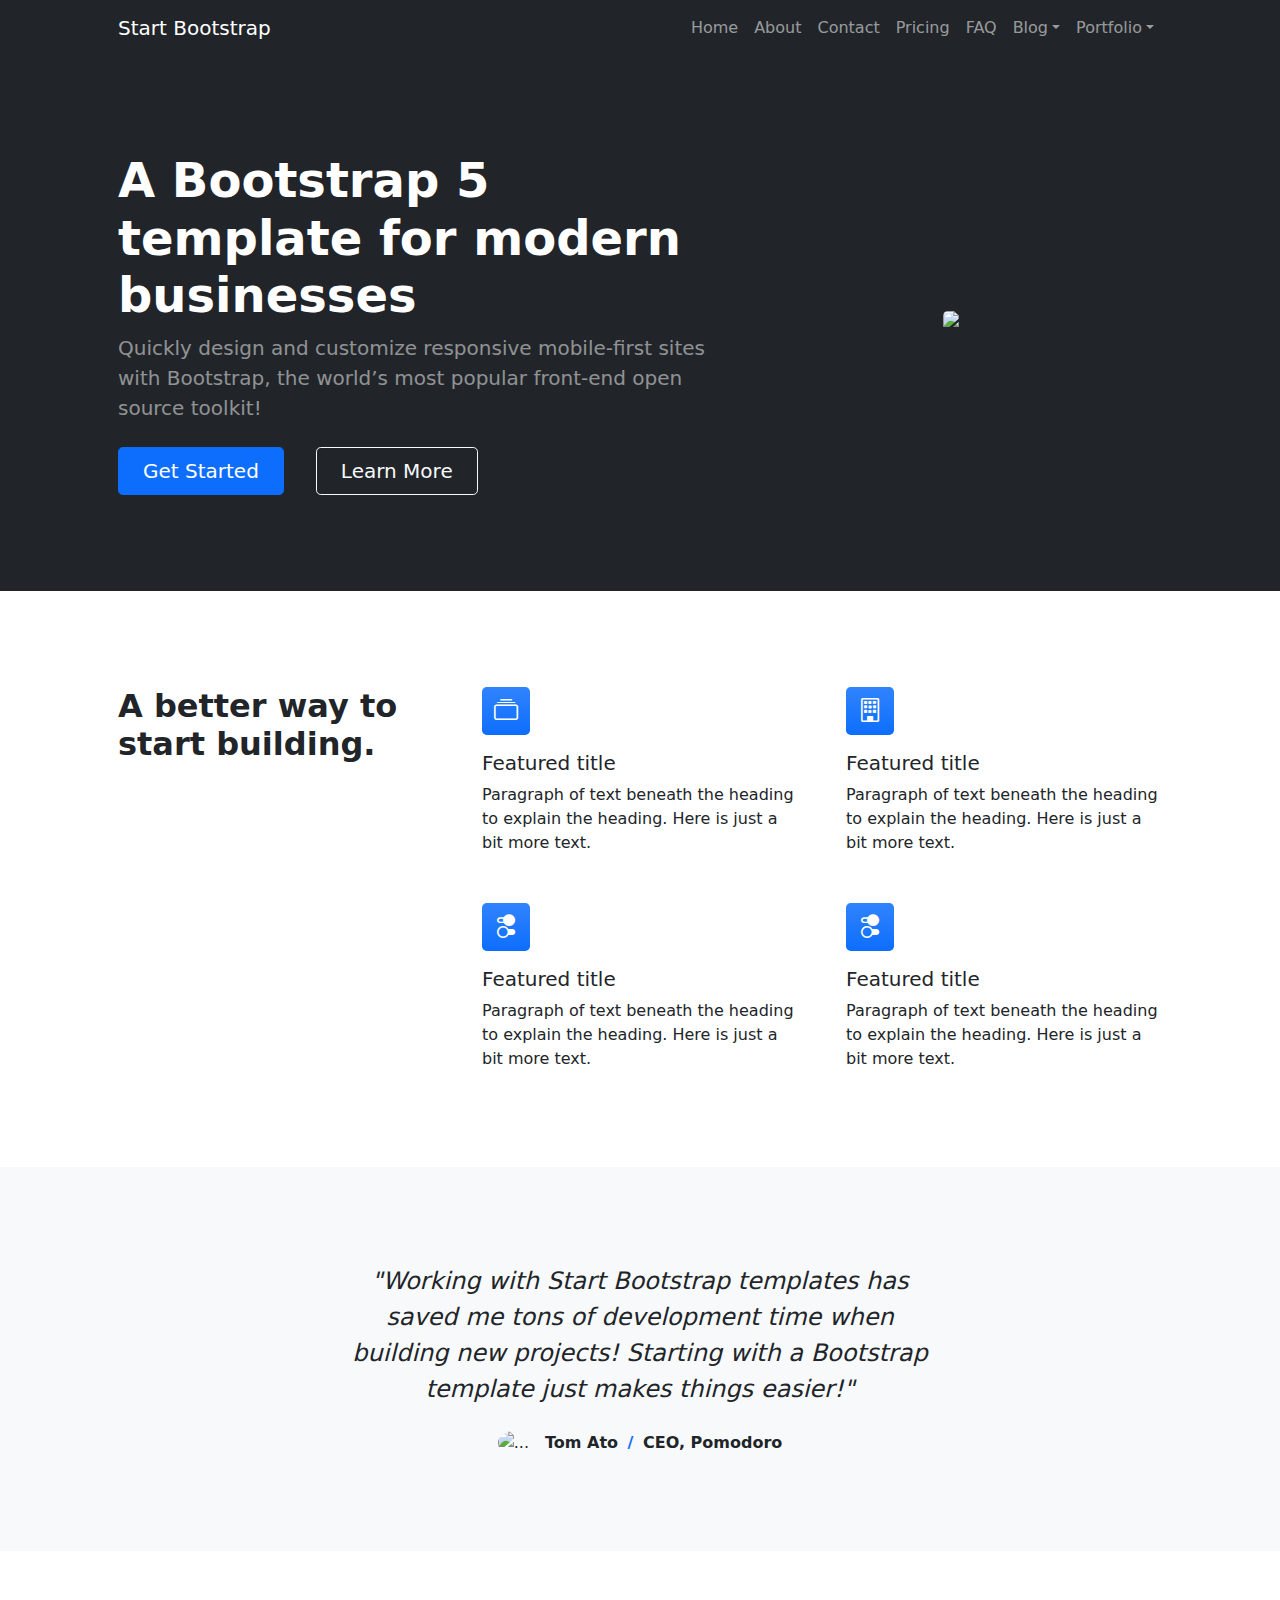
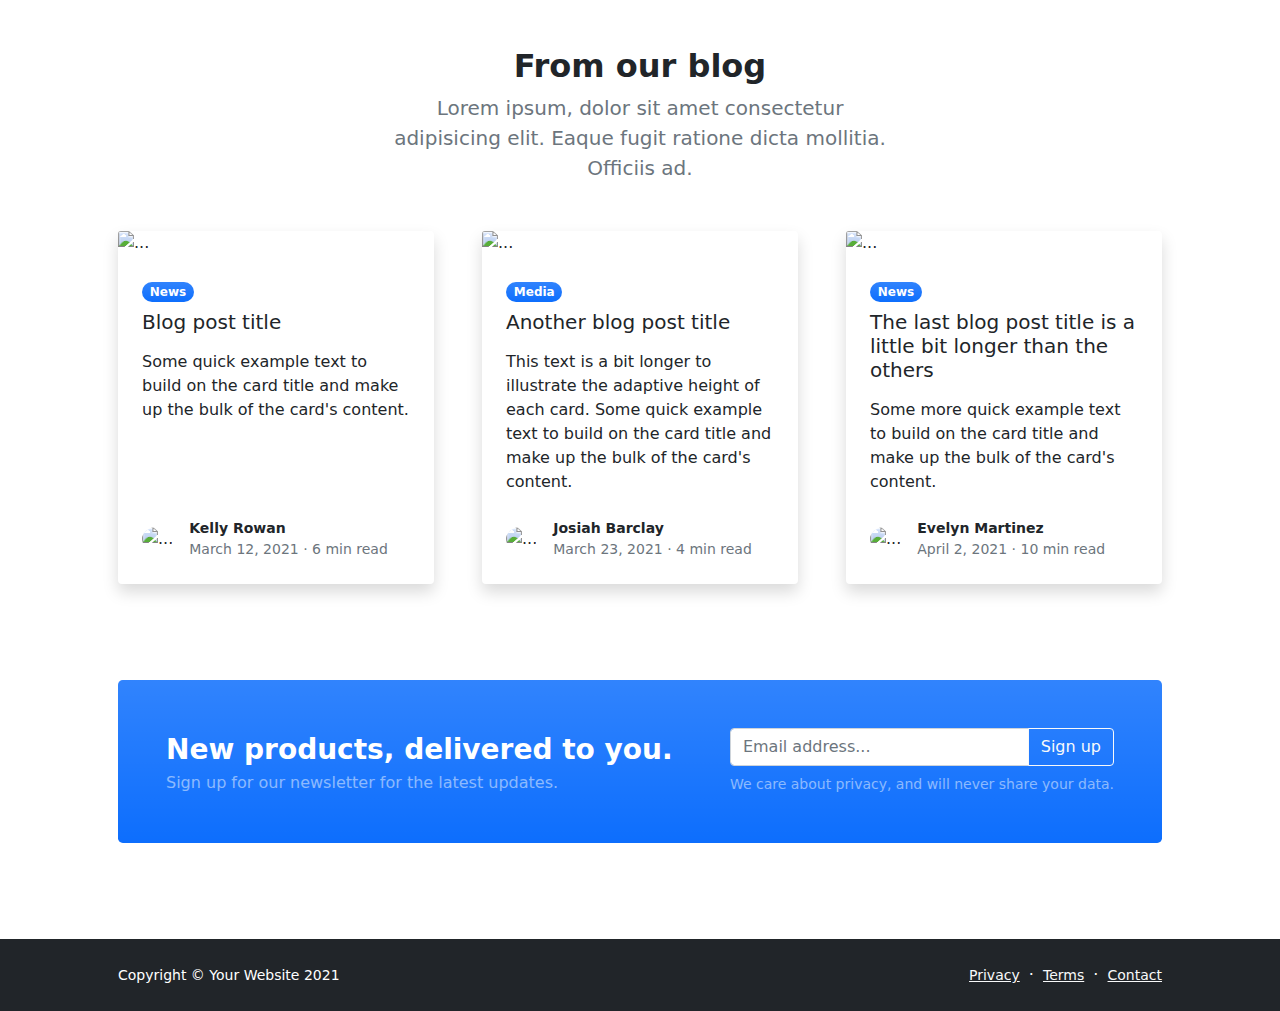
==== docs/index.html @ dcc34d34 "probando template" ====
<!DOCTYPE html>
<html lang="en">
    <head>
        <meta charset="utf-8" />
        <meta name="viewport" content="width=device-width, initial-scale=1, shrink-to-fit=no" />
        <meta name="description" content="" />
        <meta name="author" content="" />
        <title>Modern Business - Start Bootstrap Template</title>
        <!-- Favicon-->
        <link rel="icon" type="image/x-icon" href="assets/favicon.ico" />
        <!-- Bootstrap icons-->
        <link href="https://cdn.jsdelivr.net/npm/bootstrap-icons@1.5.0/font/bootstrap-icons.css" rel="stylesheet" />
        <!-- Core theme CSS (includes Bootstrap)-->
        <link href="css/styles.css" rel="stylesheet" />
    </head>
    <body class="d-flex flex-column h-100">
        <main class="flex-shrink-0">
            <!-- Navigation-->
            <nav class="navbar navbar-expand-lg navbar-dark bg-dark">
                <div class="container px-5">
                    <a class="navbar-brand" href="index.html">Start Bootstrap</a>
                    <button class="navbar-toggler" type="button" data-bs-toggle="collapse" data-bs-target="#navbarSupportedContent" aria-controls="navbarSupportedContent" aria-expanded="false" aria-label="Toggle navigation"><span class="navbar-toggler-icon"></span></button>
                    <div class="collapse navbar-collapse" id="navbarSupportedContent">
                        <ul class="navbar-nav ms-auto mb-2 mb-lg-0">
                            <li class="nav-item"><a class="nav-link" href="index.html">Home</a></li>
                            <li class="nav-item"><a class="nav-link" href="about.html">About</a></li>
                            <li class="nav-item"><a class="nav-link" href="contact.html">Contact</a></li>
                            <li class="nav-item"><a class="nav-link" href="pricing.html">Pricing</a></li>
                            <li class="nav-item"><a class="nav-link" href="faq.html">FAQ</a></li>
                            <li class="nav-item dropdown">
                                <a class="nav-link dropdown-toggle" id="navbarDropdownBlog" href="#" role="button" data-bs-toggle="dropdown" aria-expanded="false">Blog</a>
                                <ul class="dropdown-menu dropdown-menu-end" aria-labelledby="navbarDropdownBlog">
                                    <li><a class="dropdown-item" href="blog-home.html">Blog Home</a></li>
                                    <li><a class="dropdown-item" href="blog-post.html">Blog Post</a></li>
                                </ul>
                            </li>
                            <li class="nav-item dropdown">
                                <a class="nav-link dropdown-toggle" id="navbarDropdownPortfolio" href="#" role="button" data-bs-toggle="dropdown" aria-expanded="false">Portfolio</a>
                                <ul class="dropdown-menu dropdown-menu-end" aria-labelledby="navbarDropdownPortfolio">
                                    <li><a class="dropdown-item" href="portfolio-overview.html">Portfolio Overview</a></li>
                                    <li><a class="dropdown-item" href="portfolio-item.html">Portfolio Item</a></li>
                                </ul>
                            </li>
                        </ul>
                    </div>
                </div>
            </nav>
            <!-- Header-->
            <header class="bg-dark py-5">
                <div class="container px-5">
                    <div class="row gx-5 align-items-center justify-content-center">
                        <div class="col-lg-8 col-xl-7 col-xxl-6">
                            <div class="my-5 text-center text-xl-start">
                                <h1 class="display-5 fw-bolder text-white mb-2">A Bootstrap 5 template for modern businesses</h1>
                                <p class="lead fw-normal text-white-50 mb-4">Quickly design and customize responsive mobile-first sites with Bootstrap, the world’s most popular front-end open source toolkit!</p>
                                <div class="d-grid gap-3 d-sm-flex justify-content-sm-center justify-content-xl-start">
                                    <a class="btn btn-primary btn-lg px-4 me-sm-3" href="#features">Get Started</a>
                                    <a class="btn btn-outline-light btn-lg px-4" href="#!">Learn More</a>
                                </div>
                            </div>
                        </div>
                        <div class="col-xl-5 col-xxl-6 d-none d-xl-block text-center"><img class="img-fluid rounded-3 my-5" src="https://dummyimage.com/600x400/343a40/6c757d" alt="..." /></div>
                    </div>
                </div>
            </header>
            <!-- Features section-->
            <section class="py-5" id="features">
                <div class="container px-5 my-5">
                    <div class="row gx-5">
                        <div class="col-lg-4 mb-5 mb-lg-0"><h2 class="fw-bolder mb-0">A better way to start building.</h2></div>
                        <div class="col-lg-8">
                            <div class="row gx-5 row-cols-1 row-cols-md-2">
                                <div class="col mb-5 h-100">
                                    <div class="feature bg-primary bg-gradient text-white rounded-3 mb-3"><i class="bi bi-collection"></i></div>
                                    <h2 class="h5">Featured title</h2>
                                    <p class="mb-0">Paragraph of text beneath the heading to explain the heading. Here is just a bit more text.</p>
                                </div>
                                <div class="col mb-5 h-100">
                                    <div class="feature bg-primary bg-gradient text-white rounded-3 mb-3"><i class="bi bi-building"></i></div>
                                    <h2 class="h5">Featured title</h2>
                                    <p class="mb-0">Paragraph of text beneath the heading to explain the heading. Here is just a bit more text.</p>
                                </div>
                                <div class="col mb-5 mb-md-0 h-100">
                                    <div class="feature bg-primary bg-gradient text-white rounded-3 mb-3"><i class="bi bi-toggles2"></i></div>
                                    <h2 class="h5">Featured title</h2>
                                    <p class="mb-0">Paragraph of text beneath the heading to explain the heading. Here is just a bit more text.</p>
                                </div>
                                <div class="col h-100">
                                    <div class="feature bg-primary bg-gradient text-white rounded-3 mb-3"><i class="bi bi-toggles2"></i></div>
                                    <h2 class="h5">Featured title</h2>
                                    <p class="mb-0">Paragraph of text beneath the heading to explain the heading. Here is just a bit more text.</p>
                                </div>
                            </div>
                        </div>
                    </div>
                </div>
            </section>
            <!-- Testimonial section-->
            <div class="py-5 bg-light">
                <div class="container px-5 my-5">
                    <div class="row gx-5 justify-content-center">
                        <div class="col-lg-10 col-xl-7">
                            <div class="text-center">
                                <div class="fs-4 mb-4 fst-italic">"Working with Start Bootstrap templates has saved me tons of development time when building new projects! Starting with a Bootstrap template just makes things easier!"</div>
                                <div class="d-flex align-items-center justify-content-center">
                                    <img class="rounded-circle me-3" src="https://dummyimage.com/40x40/ced4da/6c757d" alt="..." />
                                    <div class="fw-bold">
                                        Tom Ato
                                        <span class="fw-bold text-primary mx-1">/</span>
                                        CEO, Pomodoro
                                    </div>
                                </div>
                            </div>
                        </div>
                    </div>
                </div>
            </div>
            <!-- Blog preview section-->
            <section class="py-5">
                <div class="container px-5 my-5">
                    <div class="row gx-5 justify-content-center">
                        <div class="col-lg-8 col-xl-6">
                            <div class="text-center">
                                <h2 class="fw-bolder">From our blog</h2>
                                <p class="lead fw-normal text-muted mb-5">Lorem ipsum, dolor sit amet consectetur adipisicing elit. Eaque fugit ratione dicta mollitia. Officiis ad.</p>
                            </div>
                        </div>
                    </div>
                    <div class="row gx-5">
                        <div class="col-lg-4 mb-5">
                            <div class="card h-100 shadow border-0">
                                <img class="card-img-top" src="https://dummyimage.com/600x350/ced4da/6c757d" alt="..." />
                                <div class="card-body p-4">
                                    <div class="badge bg-primary bg-gradient rounded-pill mb-2">News</div>
                                    <a class="text-decoration-none link-dark stretched-link" href="#!"><h5 class="card-title mb-3">Blog post title</h5></a>
                                    <p class="card-text mb-0">Some quick example text to build on the card title and make up the bulk of the card's content.</p>
                                </div>
                                <div class="card-footer p-4 pt-0 bg-transparent border-top-0">
                                    <div class="d-flex align-items-end justify-content-between">
                                        <div class="d-flex align-items-center">
                                            <img class="rounded-circle me-3" src="https://dummyimage.com/40x40/ced4da/6c757d" alt="..." />
                                            <div class="small">
                                                <div class="fw-bold">Kelly Rowan</div>
                                                <div class="text-muted">March 12, 2021 &middot; 6 min read</div>
                                            </div>
                                        </div>
                                    </div>
                                </div>
                            </div>
                        </div>
                        <div class="col-lg-4 mb-5">
                            <div class="card h-100 shadow border-0">
                                <img class="card-img-top" src="https://dummyimage.com/600x350/adb5bd/495057" alt="..." />
                                <div class="card-body p-4">
                                    <div class="badge bg-primary bg-gradient rounded-pill mb-2">Media</div>
                                    <a class="text-decoration-none link-dark stretched-link" href="#!"><h5 class="card-title mb-3">Another blog post title</h5></a>
                                    <p class="card-text mb-0">This text is a bit longer to illustrate the adaptive height of each card. Some quick example text to build on the card title and make up the bulk of the card's content.</p>
                                </div>
                                <div class="card-footer p-4 pt-0 bg-transparent border-top-0">
                                    <div class="d-flex align-items-end justify-content-between">
                                        <div class="d-flex align-items-center">
                                            <img class="rounded-circle me-3" src="https://dummyimage.com/40x40/ced4da/6c757d" alt="..." />
                                            <div class="small">
                                                <div class="fw-bold">Josiah Barclay</div>
                                                <div class="text-muted">March 23, 2021 &middot; 4 min read</div>
                                            </div>
                                        </div>
                                    </div>
                                </div>
                            </div>
                        </div>
                        <div class="col-lg-4 mb-5">
                            <div class="card h-100 shadow border-0">
                                <img class="card-img-top" src="https://dummyimage.com/600x350/6c757d/343a40" alt="..." />
                                <div class="card-body p-4">
                                    <div class="badge bg-primary bg-gradient rounded-pill mb-2">News</div>
                                    <a class="text-decoration-none link-dark stretched-link" href="#!"><h5 class="card-title mb-3">The last blog post title is a little bit longer than the others</h5></a>
                                    <p class="card-text mb-0">Some more quick example text to build on the card title and make up the bulk of the card's content.</p>
                                </div>
                                <div class="card-footer p-4 pt-0 bg-transparent border-top-0">
                                    <div class="d-flex align-items-end justify-content-between">
                                        <div class="d-flex align-items-center">
                                            <img class="rounded-circle me-3" src="https://dummyimage.com/40x40/ced4da/6c757d" alt="..." />
                                            <div class="small">
                                                <div class="fw-bold">Evelyn Martinez</div>
                                                <div class="text-muted">April 2, 2021 &middot; 10 min read</div>
                                            </div>
                                        </div>
                                    </div>
                                </div>
                            </div>
                        </div>
                    </div>
                    <!-- Call to action-->
                    <aside class="bg-primary bg-gradient rounded-3 p-4 p-sm-5 mt-5">
                        <div class="d-flex align-items-center justify-content-between flex-column flex-xl-row text-center text-xl-start">
                            <div class="mb-4 mb-xl-0">
                                <div class="fs-3 fw-bold text-white">New products, delivered to you.</div>
                                <div class="text-white-50">Sign up for our newsletter for the latest updates.</div>
                            </div>
                            <div class="ms-xl-4">
                                <div class="input-group mb-2">
                                    <input class="form-control" type="text" placeholder="Email address..." aria-label="Email address..." aria-describedby="button-newsletter" />
                                    <button class="btn btn-outline-light" id="button-newsletter" type="button">Sign up</button>
                                </div>
                                <div class="small text-white-50">We care about privacy, and will never share your data.</div>
                            </div>
                        </div>
                    </aside>
                </div>
            </section>
        </main>
        <!-- Footer-->
        <footer class="bg-dark py-4 mt-auto">
            <div class="container px-5">
                <div class="row align-items-center justify-content-between flex-column flex-sm-row">
                    <div class="col-auto"><div class="small m-0 text-white">Copyright &copy; Your Website 2021</div></div>
                    <div class="col-auto">
                        <a class="link-light small" href="#!">Privacy</a>
                        <span class="text-white mx-1">&middot;</span>
                        <a class="link-light small" href="#!">Terms</a>
                        <span class="text-white mx-1">&middot;</span>
                        <a class="link-light small" href="#!">Contact</a>
                    </div>
                </div>
            </div>
        </footer>
        <!-- Bootstrap core JS-->
        <script src="https://cdn.jsdelivr.net/npm/bootstrap@5.1.3/dist/js/bootstrap.bundle.min.js"></script>
        <!-- Core theme JS-->
        <script src="js/scripts.js"></script>
    </body>
</html>
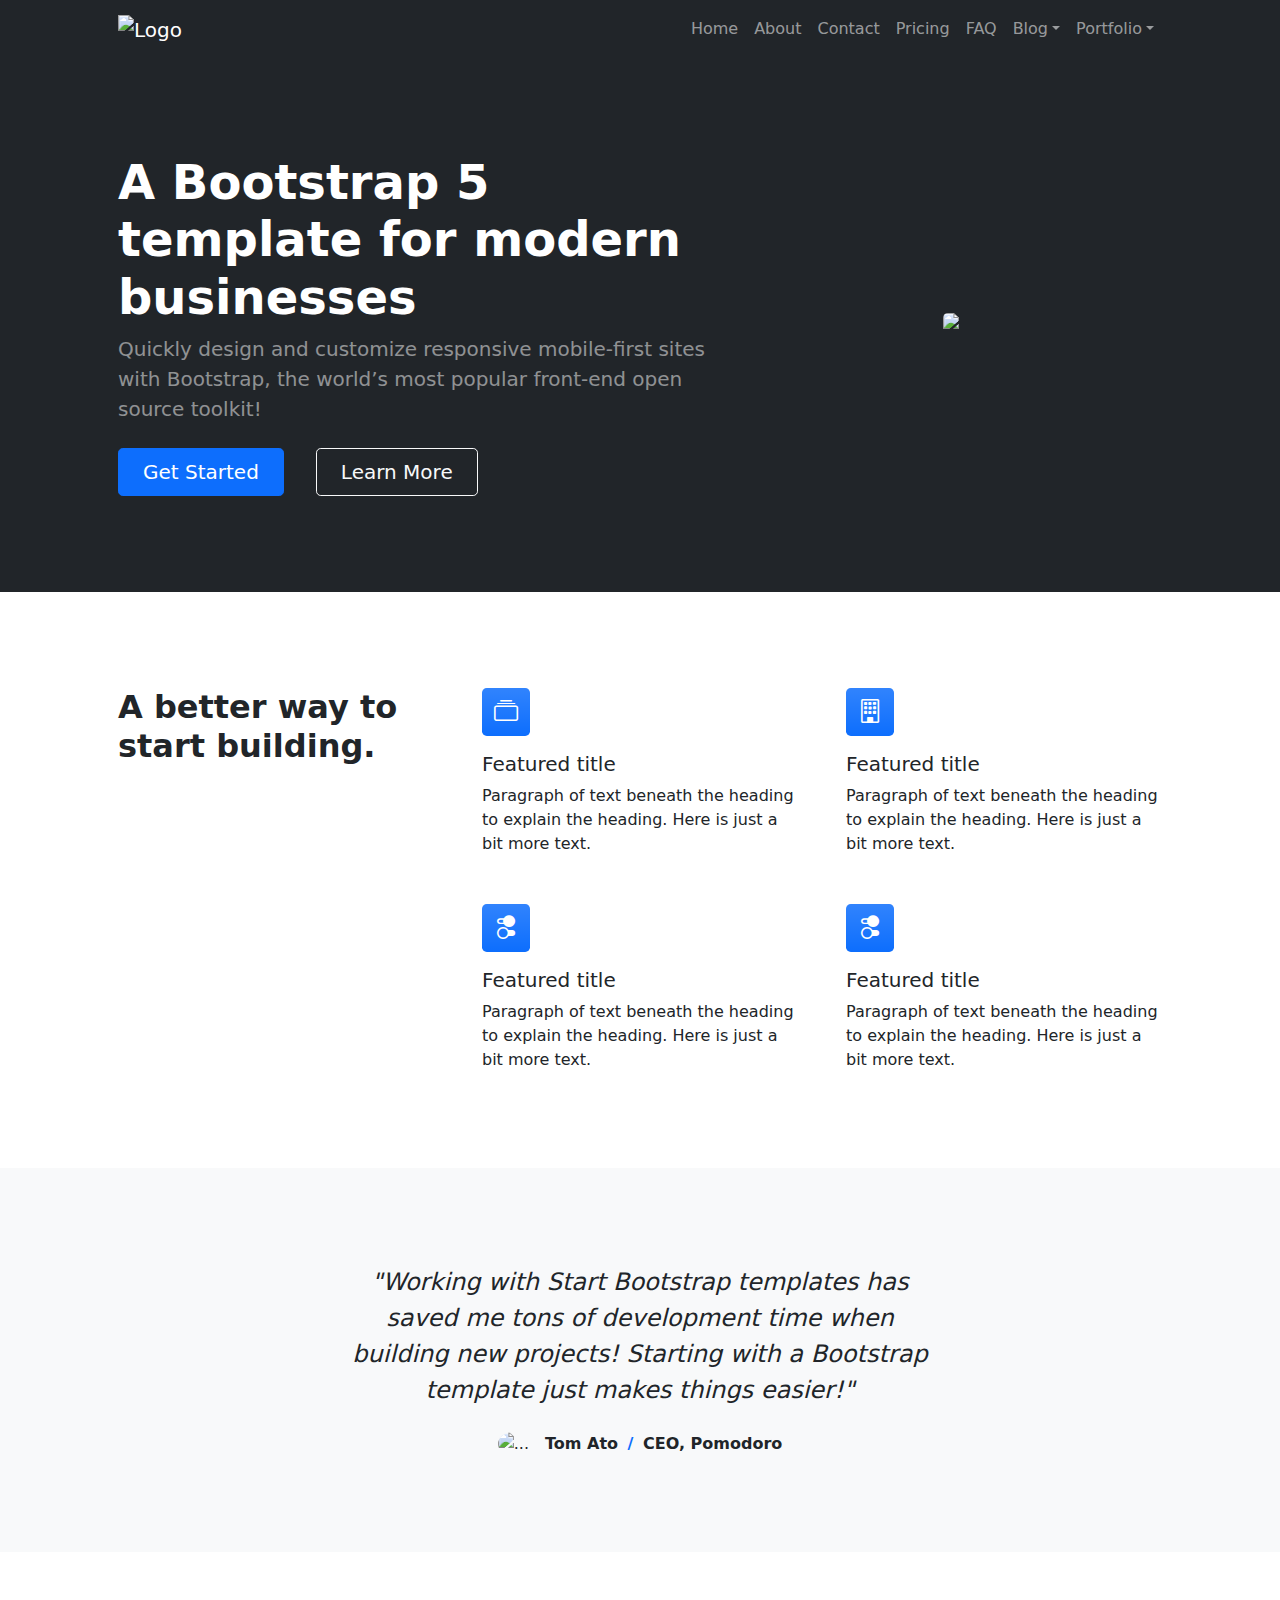
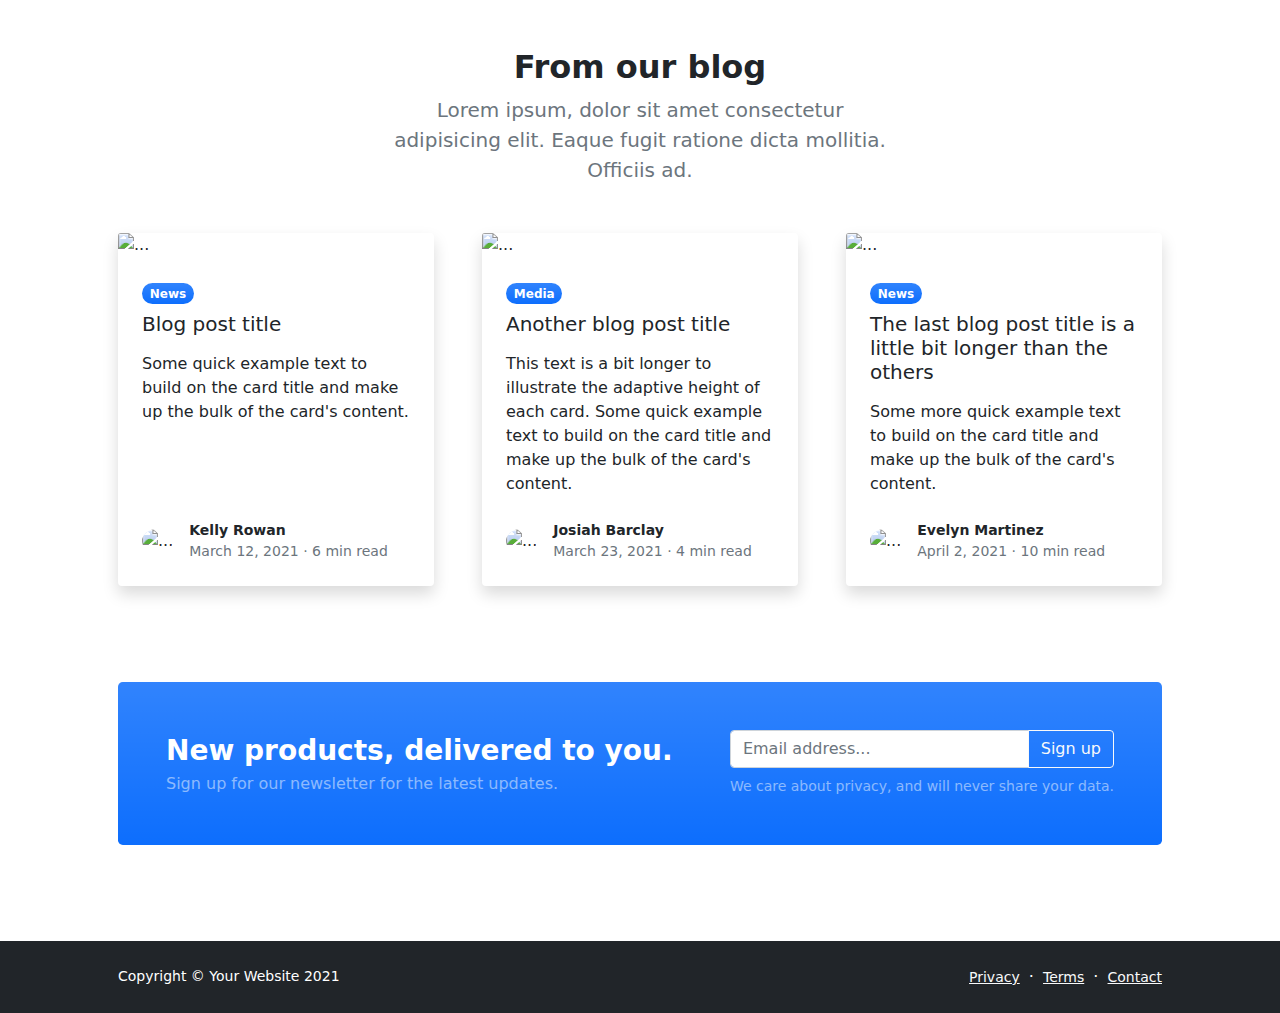
==== commit 067cb15c: "logo" ====
--- a/docs/index.html
+++ b/docs/index.html
@@ -18,7 +18,7 @@
             <!-- Navigation-->
             <nav class="navbar navbar-expand-lg navbar-dark bg-dark">
                 <div class="container px-5">
-                    <a class="navbar-brand" href="index.html">Start Bootstrap</a>
+                    <a class="navbar-brand" href="index.html"><img src="https://upload.wikimedia.org/wikipedia/commons/thumb/d/d3/Inditex_Logo.svg/2560px-Inditex_Logo.svg.png" alt="Logo" width="250" height="50" /></a>
                     <button class="navbar-toggler" type="button" data-bs-toggle="collapse" data-bs-target="#navbarSupportedContent" aria-controls="navbarSupportedContent" aria-expanded="false" aria-label="Toggle navigation"><span class="navbar-toggler-icon"></span></button>
                     <div class="collapse navbar-collapse" id="navbarSupportedContent">
                         <ul class="navbar-nav ms-auto mb-2 mb-lg-0">
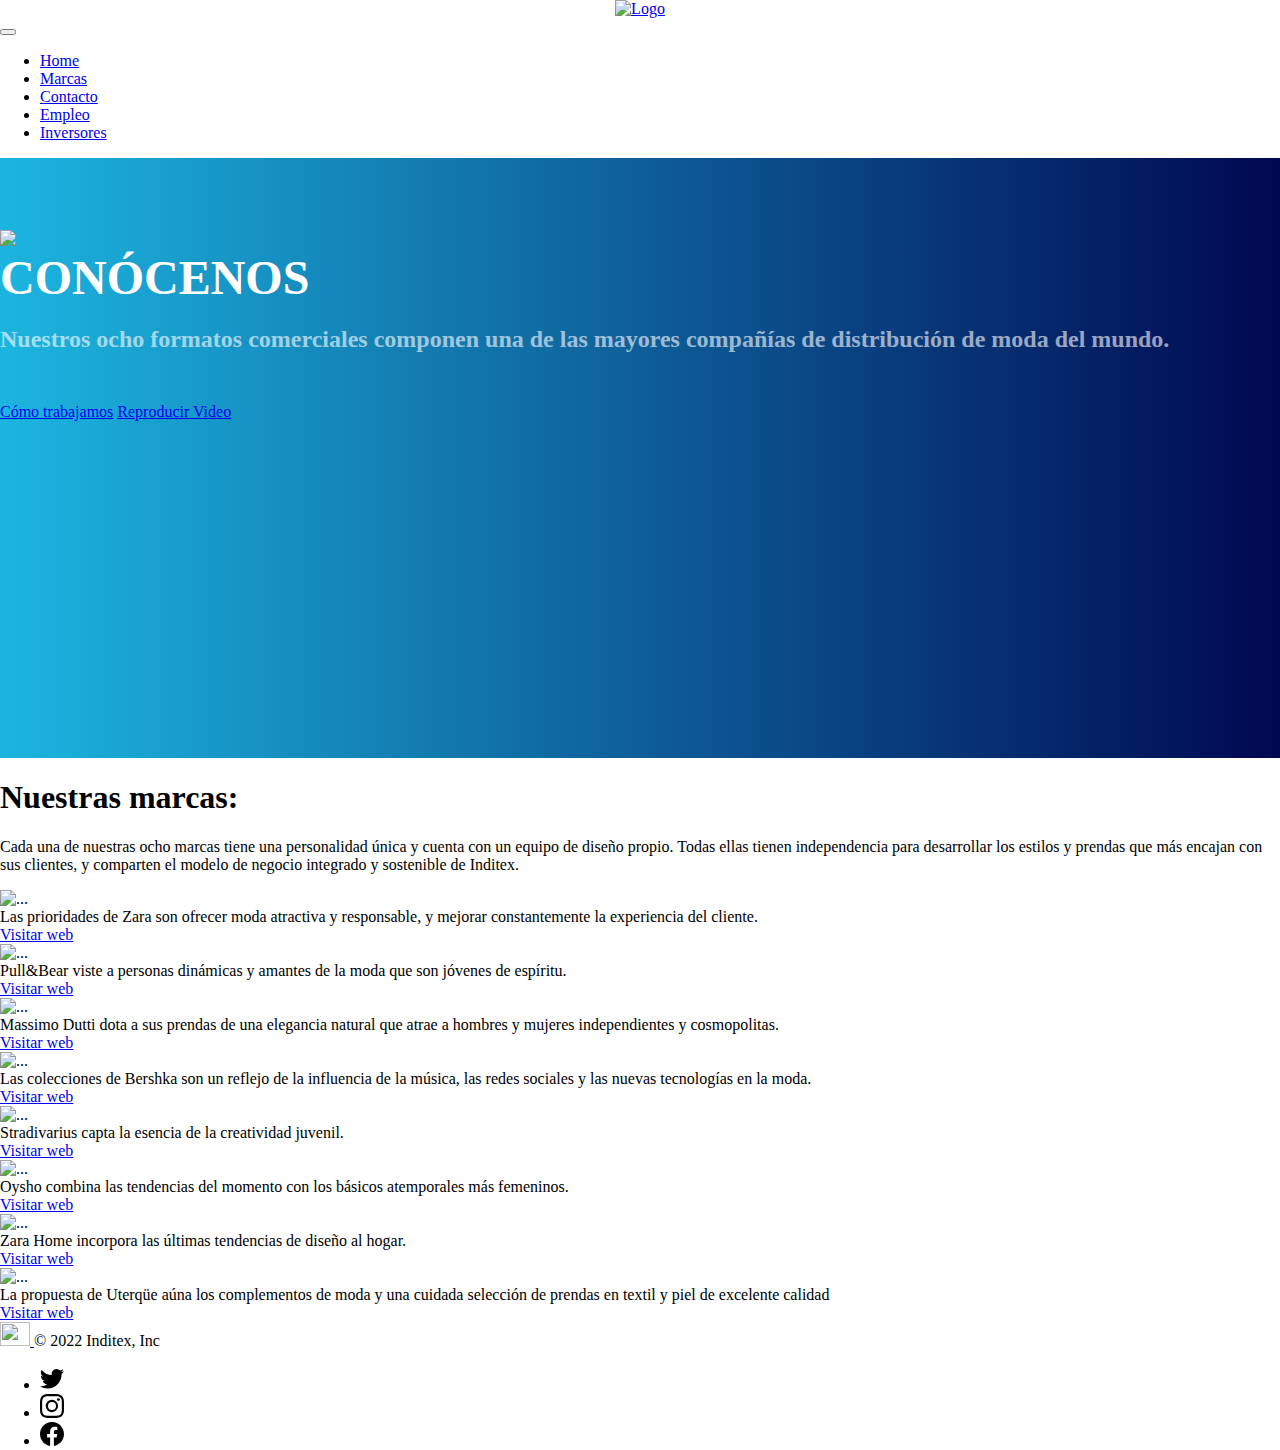
==== commit 94ba3dd7: "todo" ====
--- a/docs/index.html
+++ b/docs/index.html
@@ -1,233 +1,239 @@
-<!DOCTYPE html>
+<!doctype html>
 <html lang="en">
-    <head>
-        <meta charset="utf-8" />
-        <meta name="viewport" content="width=device-width, initial-scale=1, shrink-to-fit=no" />
-        <meta name="description" content="" />
-        <meta name="author" content="" />
-        <title>Modern Business - Start Bootstrap Template</title>
-        <!-- Favicon-->
-        <link rel="icon" type="image/x-icon" href="assets/favicon.ico" />
-        <!-- Bootstrap icons-->
-        <link href="https://cdn.jsdelivr.net/npm/bootstrap-icons@1.5.0/font/bootstrap-icons.css" rel="stylesheet" />
-        <!-- Core theme CSS (includes Bootstrap)-->
-        <link href="css/styles.css" rel="stylesheet" />
-    </head>
-    <body class="d-flex flex-column h-100">
-        <main class="flex-shrink-0">
-            <!-- Navigation-->
-            <nav class="navbar navbar-expand-lg navbar-dark bg-dark">
-                <div class="container px-5">
-                    <a class="navbar-brand" href="index.html"><img src="https://upload.wikimedia.org/wikipedia/commons/thumb/d/d3/Inditex_Logo.svg/2560px-Inditex_Logo.svg.png" alt="Logo" width="250" height="50" /></a>
-                    <button class="navbar-toggler" type="button" data-bs-toggle="collapse" data-bs-target="#navbarSupportedContent" aria-controls="navbarSupportedContent" aria-expanded="false" aria-label="Toggle navigation"><span class="navbar-toggler-icon"></span></button>
-                    <div class="collapse navbar-collapse" id="navbarSupportedContent">
-                        <ul class="navbar-nav ms-auto mb-2 mb-lg-0">
-                            <li class="nav-item"><a class="nav-link" href="index.html">Home</a></li>
-                            <li class="nav-item"><a class="nav-link" href="about.html">About</a></li>
-                            <li class="nav-item"><a class="nav-link" href="contact.html">Contact</a></li>
-                            <li class="nav-item"><a class="nav-link" href="pricing.html">Pricing</a></li>
-                            <li class="nav-item"><a class="nav-link" href="faq.html">FAQ</a></li>
-                            <li class="nav-item dropdown">
-                                <a class="nav-link dropdown-toggle" id="navbarDropdownBlog" href="#" role="button" data-bs-toggle="dropdown" aria-expanded="false">Blog</a>
-                                <ul class="dropdown-menu dropdown-menu-end" aria-labelledby="navbarDropdownBlog">
-                                    <li><a class="dropdown-item" href="blog-home.html">Blog Home</a></li>
-                                    <li><a class="dropdown-item" href="blog-post.html">Blog Post</a></li>
-                                </ul>
-                            </li>
-                            <li class="nav-item dropdown">
-                                <a class="nav-link dropdown-toggle" id="navbarDropdownPortfolio" href="#" role="button" data-bs-toggle="dropdown" aria-expanded="false">Portfolio</a>
-                                <ul class="dropdown-menu dropdown-menu-end" aria-labelledby="navbarDropdownPortfolio">
-                                    <li><a class="dropdown-item" href="portfolio-overview.html">Portfolio Overview</a></li>
-                                    <li><a class="dropdown-item" href="portfolio-item.html">Portfolio Item</a></li>
-                                </ul>
-                            </li>
-                        </ul>
-                    </div>
-                </div>
-            </nav>
-            <!-- Header-->
-            <header class="bg-dark py-5">
-                <div class="container px-5">
-                    <div class="row gx-5 align-items-center justify-content-center">
-                        <div class="col-lg-8 col-xl-7 col-xxl-6">
-                            <div class="my-5 text-center text-xl-start">
-                                <h1 class="display-5 fw-bolder text-white mb-2">A Bootstrap 5 template for modern businesses</h1>
-                                <p class="lead fw-normal text-white-50 mb-4">Quickly design and customize responsive mobile-first sites with Bootstrap, the world’s most popular front-end open source toolkit!</p>
-                                <div class="d-grid gap-3 d-sm-flex justify-content-sm-center justify-content-xl-start">
-                                    <a class="btn btn-primary btn-lg px-4 me-sm-3" href="#features">Get Started</a>
-                                    <a class="btn btn-outline-light btn-lg px-4" href="#!">Learn More</a>
-                                </div>
+<head>
+    <!-- Required meta tags -->
+    <meta charset="utf-8">
+    <meta name="viewport" content="width=device-width, initial-scale=1">
+
+    <!-- Bootstrap CSS -->
+    <link href="https://cdn.jsdelivr.net/npm/bootstrap@5.1.3/dist/css/bootstrap.min.css" rel="stylesheet" integrity="sha384-1BmE4kWBq78iYhFldvKuhfTAU6auU8tT94WrHftjDbrCEXSU1oBoqyl2QvZ6jIW3" crossorigin="anonymous">
+    <Link rel="stylesheet " href="main.css">
+    <title>Inditex</title>
+    <link rel="icon" type="image/x-icon" href="https://static.inditex.com/annual_report_2020/assets/apple-touch-icon-120x120.png">
+    <style>
+    </style>
+</head>
+<body>
+
+<script src="https://cdn.jsdelivr.net/npm/bootstrap@5.1.3/dist/js/bootstrap.bundle.min.js" integrity="sha384-ka7Sk0Gln4gmtz2MlQnikT1wXgYsOg+OMhuP+IlRH9sENBO0LRn5q+8nbTov4+1p" crossorigin="anonymous"></script>
+
+<!-- Navigation -->
+    <nav class="navbar navbar-expand-lg navbar-light bg-light shadow fixed-top">
+        <div class="container">
+            <a class="navbar-brand" href="index.html"><div align="center"><img src="https://upload.wikimedia.org/wikipedia/commons/thumb/d/d3/Inditex_Logo.svg/2560px-Inditex_Logo.svg.png" alt="Logo" width="200" height="40" /></div>
+            </a>
+            <button class="navbar-toggler" type="button" data-bs-toggle="collapse" data-bs-target="#navbarResponsive" aria-controls="navbarResponsive" aria-expanded="false" aria-label="Toggle navigation">
+                <span class="navbar-toggler-icon"></span>
+            </button>
+            <div class="collapse navbar-collapse" id="navbarResponsive">
+                <ul class="navbar-nav ms-auto">
+                    <li class="nav-item active">
+                        <a class="nav-link" href="index.html">Home</a>
+                    </li>
+                    <li class="nav-item">
+                        <a class="nav-link" href="index.html#marcas">Marcas</a>
+                    </li>
+                    <li class="nav-item">
+                        <a class="nav-link" href="contact.html">Contacto</a>
+                    </li>
+                    <li class="nav-item">
+                        <a class="nav-link" href="empleo.html">Empleo</a>
+                    </li>
+                    <li class="nav-item">
+                        <a class="nav-link" href="inversores.html">Inversores</a>
+                    </li>
+                </ul>
+            </div>
+        </div>
+    </nav>
+
+    <!-- ======= Hero Section ======= -->
+    <section id="hero" class="d-flex align-items-center">
+
+        <div class="container">
+            <div class="row">
+                <div class="col-lg-7 d-flex d-none d-lg-block flex-column justify-content-center">
+                    <img src="https://www.diariodesevilla.es/2021/09/15/empresas-al-dia/Pablo-Isla-presidente-Inditex_1611149334_143880035_1200x675.jpg" class="img-fluid rounded-3 my-5" width="2000">
+                    <!-- <div align="center"><img src="https://www.diariodesevilla.es/2021/09/15/empresas-al-dia/Pablo-Isla-presidente-Inditex_1611149334_143880035_1200x675.jpg" alt="Logo" width="1200" height="675" /></div>
+ -->
+                </div>
+                <div class="col-lg-5 d-flex flex-column justify-content-center" data-aos="fade-up" data-aos-delay="200">
+                    <h1>CONÓCENOS</h1>
+                    <h2>Nuestros ocho formatos comerciales componen una de las mayores compañías de distribución de moda del mundo.</h2>
+                    <div class="d-grid gap-3 d-sm-flex justify-content-sm-center justify-content-xl-start">
+                        <a class="btn btn-light btn-lg px-4 me-sm-3" href="empleo.html#trabajo">Cómo trabajamos</a>
+                        <a class="btn btn-outline-light btn-lg px-4" href="video.html" target="_blank">Reproducir Video</a>
+                    </div>
+                </div>
+
+            </div>
+        </div>
+
+    </section><!-- End Hero -->
+
+
+
+
+    <!-- Section-->
+    <section id="marcas" class="py-5">
+        <div class="pricing-header p-3 pb-md-12 mx-auto text-center">
+            <h1 class="display-4 fw-normal">Nuestras marcas:</h1>
+        </div>
+        <div class="col-lg-6 mx-auto text-center">
+            <p class="lead mb-4">
+            Cada una de nuestras ocho marcas tiene una personalidad única y cuenta con un equipo de diseño propio. Todas ellas tienen independencia para desarrollar los estilos y prendas que más encajan con sus clientes, y comparten el modelo de negocio integrado y sostenible de Inditex.
+            </p>
+        </div>
+
+        <div class="container px-4 px-lg-5 mt-5">
+            <div class="row gx-4 gx-lg-5 row-cols-2 row-cols-md-3 row-cols-xl-4 justify-content-center">
+                <div class="col mb-5">
+                    <div class="card h-100">
+                        <!-- Product image-->
+                        <img class="card-img-top" src="https://www.inditex.com/documents/10279/424231/logo_Zara_300x52.svg/46243932-3654-f150-e539-e28ddf008641" height="150" alt="..." />
+                        <!-- Product details-->
+                        <div class="card-body p-4">
+                            <div class="text-center">
+                                Las prioridades de Zara son ofrecer moda atractiva y responsable, y mejorar constantemente la experiencia del cliente.
                             </div>
                         </div>
-                        <div class="col-xl-5 col-xxl-6 d-none d-xl-block text-center"><img class="img-fluid rounded-3 my-5" src="https://dummyimage.com/600x400/343a40/6c757d" alt="..." /></div>
-                    </div>
-                </div>
-            </header>
-            <!-- Features section-->
-            <section class="py-5" id="features">
-                <div class="container px-5 my-5">
-                    <div class="row gx-5">
-                        <div class="col-lg-4 mb-5 mb-lg-0"><h2 class="fw-bolder mb-0">A better way to start building.</h2></div>
-                        <div class="col-lg-8">
-                            <div class="row gx-5 row-cols-1 row-cols-md-2">
-                                <div class="col mb-5 h-100">
-                                    <div class="feature bg-primary bg-gradient text-white rounded-3 mb-3"><i class="bi bi-collection"></i></div>
-                                    <h2 class="h5">Featured title</h2>
-                                    <p class="mb-0">Paragraph of text beneath the heading to explain the heading. Here is just a bit more text.</p>
-                                </div>
-                                <div class="col mb-5 h-100">
-                                    <div class="feature bg-primary bg-gradient text-white rounded-3 mb-3"><i class="bi bi-building"></i></div>
-                                    <h2 class="h5">Featured title</h2>
-                                    <p class="mb-0">Paragraph of text beneath the heading to explain the heading. Here is just a bit more text.</p>
-                                </div>
-                                <div class="col mb-5 mb-md-0 h-100">
-                                    <div class="feature bg-primary bg-gradient text-white rounded-3 mb-3"><i class="bi bi-toggles2"></i></div>
-                                    <h2 class="h5">Featured title</h2>
-                                    <p class="mb-0">Paragraph of text beneath the heading to explain the heading. Here is just a bit more text.</p>
-                                </div>
-                                <div class="col h-100">
-                                    <div class="feature bg-primary bg-gradient text-white rounded-3 mb-3"><i class="bi bi-toggles2"></i></div>
-                                    <h2 class="h5">Featured title</h2>
-                                    <p class="mb-0">Paragraph of text beneath the heading to explain the heading. Here is just a bit more text.</p>
-                                </div>
+                        <div class="card-footer p-4 pt-0 border-top-0 bg-transparent">
+                            <div class="text-center"><a class="btn btn-outline-dark mt-auto" href="https://www.zara.com/" target="_blank" >Visitar web</a></div>
+                        </div>
+                    </div>
+                </div>
+                <div class="col mb-5">
+                    <div class="card h-100">
+                        <!-- Product image-->
+                        <img class="card-img-top" src="https://www.inditex.com/documents/10279/424231/pull_bear.svg/011f8908-f8c9-4881-ac9b-29a522ca94bc" height="150" alt="..." />
+                        <!-- Product details-->
+                        <div class="card-body p-4">
+                            <div class="text-center">
+                                Pull&Bear viste a personas dinámicas y amantes de la moda que son jóvenes de espíritu.
                             </div>
                         </div>
-                    </div>
-                </div>
-            </section>
-            <!-- Testimonial section-->
-            <div class="py-5 bg-light">
-                <div class="container px-5 my-5">
-                    <div class="row gx-5 justify-content-center">
-                        <div class="col-lg-10 col-xl-7">
-                            <div class="text-center">
-                                <div class="fs-4 mb-4 fst-italic">"Working with Start Bootstrap templates has saved me tons of development time when building new projects! Starting with a Bootstrap template just makes things easier!"</div>
-                                <div class="d-flex align-items-center justify-content-center">
-                                    <img class="rounded-circle me-3" src="https://dummyimage.com/40x40/ced4da/6c757d" alt="..." />
-                                    <div class="fw-bold">
-                                        Tom Ato
-                                        <span class="fw-bold text-primary mx-1">/</span>
-                                        CEO, Pomodoro
-                                    </div>
-                                </div>
-                            </div>
-                        </div>
-                    </div>
-                </div>
-            </div>
-            <!-- Blog preview section-->
-            <section class="py-5">
-                <div class="container px-5 my-5">
-                    <div class="row gx-5 justify-content-center">
-                        <div class="col-lg-8 col-xl-6">
-                            <div class="text-center">
-                                <h2 class="fw-bolder">From our blog</h2>
-                                <p class="lead fw-normal text-muted mb-5">Lorem ipsum, dolor sit amet consectetur adipisicing elit. Eaque fugit ratione dicta mollitia. Officiis ad.</p>
-                            </div>
-                        </div>
-                    </div>
-                    <div class="row gx-5">
-                        <div class="col-lg-4 mb-5">
-                            <div class="card h-100 shadow border-0">
-                                <img class="card-img-top" src="https://dummyimage.com/600x350/ced4da/6c757d" alt="..." />
-                                <div class="card-body p-4">
-                                    <div class="badge bg-primary bg-gradient rounded-pill mb-2">News</div>
-                                    <a class="text-decoration-none link-dark stretched-link" href="#!"><h5 class="card-title mb-3">Blog post title</h5></a>
-                                    <p class="card-text mb-0">Some quick example text to build on the card title and make up the bulk of the card's content.</p>
-                                </div>
-                                <div class="card-footer p-4 pt-0 bg-transparent border-top-0">
-                                    <div class="d-flex align-items-end justify-content-between">
-                                        <div class="d-flex align-items-center">
-                                            <img class="rounded-circle me-3" src="https://dummyimage.com/40x40/ced4da/6c757d" alt="..." />
-                                            <div class="small">
-                                                <div class="fw-bold">Kelly Rowan</div>
-                                                <div class="text-muted">March 12, 2021 &middot; 6 min read</div>
-                                            </div>
-                                        </div>
-                                    </div>
-                                </div>
-                            </div>
-                        </div>
-                        <div class="col-lg-4 mb-5">
-                            <div class="card h-100 shadow border-0">
-                                <img class="card-img-top" src="https://dummyimage.com/600x350/adb5bd/495057" alt="..." />
-                                <div class="card-body p-4">
-                                    <div class="badge bg-primary bg-gradient rounded-pill mb-2">Media</div>
-                                    <a class="text-decoration-none link-dark stretched-link" href="#!"><h5 class="card-title mb-3">Another blog post title</h5></a>
-                                    <p class="card-text mb-0">This text is a bit longer to illustrate the adaptive height of each card. Some quick example text to build on the card title and make up the bulk of the card's content.</p>
-                                </div>
-                                <div class="card-footer p-4 pt-0 bg-transparent border-top-0">
-                                    <div class="d-flex align-items-end justify-content-between">
-                                        <div class="d-flex align-items-center">
-                                            <img class="rounded-circle me-3" src="https://dummyimage.com/40x40/ced4da/6c757d" alt="..." />
-                                            <div class="small">
-                                                <div class="fw-bold">Josiah Barclay</div>
-                                                <div class="text-muted">March 23, 2021 &middot; 4 min read</div>
-                                            </div>
-                                        </div>
-                                    </div>
-                                </div>
-                            </div>
-                        </div>
-                        <div class="col-lg-4 mb-5">
-                            <div class="card h-100 shadow border-0">
-                                <img class="card-img-top" src="https://dummyimage.com/600x350/6c757d/343a40" alt="..." />
-                                <div class="card-body p-4">
-                                    <div class="badge bg-primary bg-gradient rounded-pill mb-2">News</div>
-                                    <a class="text-decoration-none link-dark stretched-link" href="#!"><h5 class="card-title mb-3">The last blog post title is a little bit longer than the others</h5></a>
-                                    <p class="card-text mb-0">Some more quick example text to build on the card title and make up the bulk of the card's content.</p>
-                                </div>
-                                <div class="card-footer p-4 pt-0 bg-transparent border-top-0">
-                                    <div class="d-flex align-items-end justify-content-between">
-                                        <div class="d-flex align-items-center">
-                                            <img class="rounded-circle me-3" src="https://dummyimage.com/40x40/ced4da/6c757d" alt="..." />
-                                            <div class="small">
-                                                <div class="fw-bold">Evelyn Martinez</div>
-                                                <div class="text-muted">April 2, 2021 &middot; 10 min read</div>
-                                            </div>
-                                        </div>
-                                    </div>
-                                </div>
-                            </div>
-                        </div>
-                    </div>
-                    <!-- Call to action-->
-                    <aside class="bg-primary bg-gradient rounded-3 p-4 p-sm-5 mt-5">
-                        <div class="d-flex align-items-center justify-content-between flex-column flex-xl-row text-center text-xl-start">
-                            <div class="mb-4 mb-xl-0">
-                                <div class="fs-3 fw-bold text-white">New products, delivered to you.</div>
-                                <div class="text-white-50">Sign up for our newsletter for the latest updates.</div>
-                            </div>
-                            <div class="ms-xl-4">
-                                <div class="input-group mb-2">
-                                    <input class="form-control" type="text" placeholder="Email address..." aria-label="Email address..." aria-describedby="button-newsletter" />
-                                    <button class="btn btn-outline-light" id="button-newsletter" type="button">Sign up</button>
-                                </div>
-                                <div class="small text-white-50">We care about privacy, and will never share your data.</div>
-                            </div>
-                        </div>
-                    </aside>
-                </div>
-            </section>
-        </main>
-        <!-- Footer-->
-        <footer class="bg-dark py-4 mt-auto">
-            <div class="container px-5">
-                <div class="row align-items-center justify-content-between flex-column flex-sm-row">
-                    <div class="col-auto"><div class="small m-0 text-white">Copyright &copy; Your Website 2021</div></div>
-                    <div class="col-auto">
-                        <a class="link-light small" href="#!">Privacy</a>
-                        <span class="text-white mx-1">&middot;</span>
-                        <a class="link-light small" href="#!">Terms</a>
-                        <span class="text-white mx-1">&middot;</span>
-                        <a class="link-light small" href="#!">Contact</a>
-                    </div>
-                </div>
-            </div>
+                        <!-- Product actions-->
+                        <div class="card-footer p-4 pt-0 border-top-0 bg-transparent">
+                            <div class="text-center"><a class="btn btn-outline-dark mt-auto" href="https://www.pullandbear.com/" target="_blank">Visitar web</a></div>
+                        </div>
+                    </div>
+                </div>
+                <div class="col mb-5">
+                    <div class="card h-100">
+                        <!-- Product image-->
+                        <img class="card-img-top" src="https://www.inditex.com/documents/10279/424231/massimo_dutti.svg/1051fbb5-8cec-4f56-9c92-7e525e4b4e16" height="150" alt="..." />
+                        <!-- Product details-->
+                        <div class="card-body p-4">
+                            <div class="text-center">
+                                Massimo Dutti dota a sus prendas de una elegancia natural que atrae a hombres y mujeres independientes y cosmopolitas.                            </div>
+                        </div>
+                        <div class="card-footer p-4 pt-0 border-top-0 bg-transparent">
+                            <div class="text-center"><a class="btn btn-outline-dark mt-auto" href="https://www.massimodutti.com/" target="_blank" >Visitar web</a></div>
+                        </div>
+                    </div>
+                </div>
+                <div class="col mb-5">
+                    <div class="card h-100">
+                        <!-- Product image-->
+                        <img class="card-img-top" src="https://www.inditex.com/documents/10279/424231/bershka.svg/11f02701-780b-46ff-9233-f690fd4784d0" height="150" alt="..." />
+                        <!-- Product details-->
+                        <div class="card-body p-4">
+                            <div class="text-center">
+                                Las colecciones de Bershka son un reflejo de la influencia de la música, las redes sociales y las nuevas tecnologías en la moda.                            </div>
+                        </div>
+                        <div class="card-footer p-4 pt-0 border-top-0 bg-transparent">
+                            <div class="text-center"><a class="btn btn-outline-dark mt-auto" href="https://www.bershka.com/" target="_blank" >Visitar web</a></div>
+                        </div>
+                    </div>
+                </div>
+                <div class="col mb-5">
+                    <div class="card h-100">
+                        <!-- Product image-->
+                        <img class="card-img-top" src="https://www.inditex.com/documents/10279/424231/logo_stradivarius.svg/72bb9c5e-145a-a473-2d16-33e99ff8e158" height="150" alt="..." />
+                        <!-- Product details-->
+                        <div class="card-body p-4">
+                            <div class="text-center">
+                                Stradivarius capta la esencia de la creatividad juvenil.                            </div>
+                        </div>
+                        <div class="card-footer p-4 pt-0 border-top-0 bg-transparent">
+                            <div class="text-center"><a class="btn btn-outline-dark mt-auto" href="https://www.stradivarius.com/" target="_blank" >Visitar web</a></div>
+                        </div>
+                    </div>
+                </div>
+                <div class="col mb-5">
+                    <div class="card h-100">
+                        <!-- Product image-->
+                        <img class="card-img-top" src="https://www.inditex.com/documents/10279/424231/oysho.svg/33e7115b-2e0d-4aaa-a3fb-b7f5521339ff" height="150" alt="..." />
+                        <!-- Product details-->
+                        <div class="card-body p-4">
+                            <div class="text-center">
+                                Oysho combina las tendencias del momento con los básicos atemporales más femeninos.                            </div>
+                        </div>
+                        <div class="card-footer p-4 pt-0 border-top-0 bg-transparent">
+                            <div class="text-center"><a class="btn btn-outline-dark mt-auto" href="https://www.oysho.com/" target="_blank" >Visitar web</a></div>
+                        </div>
+                    </div>
+                </div>
+                <div class="col mb-5">
+                    <div class="card h-100">
+                        <!-- Product image-->
+                        <img class="card-img-top" src="https://www.inditex.com/documents/10279/424231/zara_home.svg/be99dbfb-5c8b-4bc7-b72f-438c14a18fa8" height="150" alt="..." />
+                        <!-- Product details-->
+                        <div class="card-body p-4">
+                            <div class="text-center">
+                                Zara Home incorpora las últimas tendencias de diseño al hogar.                            </div>
+                        </div>
+                        <div class="card-footer p-4 pt-0 border-top-0 bg-transparent">
+                            <div class="text-center"><a class="btn btn-outline-dark mt-auto" href="https://www.zarahome.com/" target="_blank" >Visitar web</a></div>
+                        </div>
+                    </div>
+                </div>
+                <div class="col mb-5">
+                    <div class="card h-100">
+                        <!-- Product image-->
+                        <img class="card-img-top" src="https://www.inditex.com/documents/10279/424231/uterque.svg/b9a5be3a-9e30-46d1-8120-8e792672305b" height="150" alt="..." />
+                        <!-- Product details-->
+                        <div class="card-body p-4">
+                            <div class="text-center">
+                                La propuesta de Uterqüe aúna los complementos de moda y una cuidada selección de prendas en textil y piel de excelente calidad                            </div>
+                        </div>
+                        <div class="card-footer p-4 pt-0 border-top-0 bg-transparent">
+                            <div class="text-center"><a class="btn btn-outline-dark mt-auto" href="https://www.uterque.com/" target="_blank" >Visitar web</a></div>
+                        </div>
+                    </div>
+                </div>
+
+            </div>
+        </div>
+    </section>
+    <svg xmlns="http://www.w3.org/2000/svg" style="display: none;">
+        <symbol id="facebook" viewBox="0 0 16 16">
+            <path d="M16 8.049c0-4.446-3.582-8.05-8-8.05C3.58 0-.002 3.603-.002 8.05c0 4.017 2.926 7.347 6.75 7.951v-5.625h-2.03V8.05H6.75V6.275c0-2.017 1.195-3.131 3.022-3.131.876 0 1.791.157 1.791.157v1.98h-1.009c-.993 0-1.303.621-1.303 1.258v1.51h2.218l-.354 2.326H9.25V16c3.824-.604 6.75-3.934 6.75-7.951z"/>
+        </symbol>
+        <symbol id="instagram" viewBox="0 0 16 16">
+            <path d="M8 0C5.829 0 5.556.01 4.703.048 3.85.088 3.269.222 2.76.42a3.917 3.917 0 0 0-1.417.923A3.927 3.927 0 0 0 .42 2.76C.222 3.268.087 3.85.048 4.7.01 5.555 0 5.827 0 8.001c0 2.172.01 2.444.048 3.297.04.852.174 1.433.372 1.942.205.526.478.972.923 1.417.444.445.89.719 1.416.923.51.198 1.09.333 1.942.372C5.555 15.99 5.827 16 8 16s2.444-.01 3.298-.048c.851-.04 1.434-.174 1.943-.372a3.916 3.916 0 0 0 1.416-.923c.445-.445.718-.891.923-1.417.197-.509.332-1.09.372-1.942C15.99 10.445 16 10.173 16 8s-.01-2.445-.048-3.299c-.04-.851-.175-1.433-.372-1.941a3.926 3.926 0 0 0-.923-1.417A3.911 3.911 0 0 0 13.24.42c-.51-.198-1.092-.333-1.943-.372C10.443.01 10.172 0 7.998 0h.003zm-.717 1.442h.718c2.136 0 2.389.007 3.232.046.78.035 1.204.166 1.486.275.373.145.64.319.92.599.28.28.453.546.598.92.11.281.24.705.275 1.485.039.843.047 1.096.047 3.231s-.008 2.389-.047 3.232c-.035.78-.166 1.203-.275 1.485a2.47 2.47 0 0 1-.599.919c-.28.28-.546.453-.92.598-.28.11-.704.24-1.485.276-.843.038-1.096.047-3.232.047s-2.39-.009-3.233-.047c-.78-.036-1.203-.166-1.485-.276a2.478 2.478 0 0 1-.92-.598 2.48 2.48 0 0 1-.6-.92c-.109-.281-.24-.705-.275-1.485-.038-.843-.046-1.096-.046-3.233 0-2.136.008-2.388.046-3.231.036-.78.166-1.204.276-1.486.145-.373.319-.64.599-.92.28-.28.546-.453.92-.598.282-.11.705-.24 1.485-.276.738-.034 1.024-.044 2.515-.045v.002zm4.988 1.328a.96.96 0 1 0 0 1.92.96.96 0 0 0 0-1.92zm-4.27 1.122a4.109 4.109 0 1 0 0 8.217 4.109 4.109 0 0 0 0-8.217zm0 1.441a2.667 2.667 0 1 1 0 5.334 2.667 2.667 0 0 1 0-5.334z"/>
+        </symbol>
+        <symbol id="twitter" viewBox="0 0 16 16">
+            <path d="M5.026 15c6.038 0 9.341-5.003 9.341-9.334 0-.14 0-.282-.006-.422A6.685 6.685 0 0 0 16 3.542a6.658 6.658 0 0 1-1.889.518 3.301 3.301 0 0 0 1.447-1.817 6.533 6.533 0 0 1-2.087.793A3.286 3.286 0 0 0 7.875 6.03a9.325 9.325 0 0 1-6.767-3.429 3.289 3.289 0 0 0 1.018 4.382A3.323 3.323 0 0 1 .64 6.575v.045a3.288 3.288 0 0 0 2.632 3.218 3.203 3.203 0 0 1-.865.115 3.23 3.23 0 0 1-.614-.057 3.283 3.283 0 0 0 3.067 2.277A6.588 6.588 0 0 1 .78 13.58a6.32 6.32 0 0 1-.78-.045A9.344 9.344 0 0 0 5.026 15z"/>
+        </symbol>
+    </svg>
+    <div class="container">
+        <footer class="d-flex flex-wrap justify-content-between align-items-center py-3 my-4 border-top">
+            <div class="col-md-4 d-flex align-items-center">
+                <a href="/" class="mb-3 me-2 mb-md-0 text-muted text-decoration-none lh-1">
+                    <img width="30" height="24" src="https://static.inditex.com/annual_report_2020/assets/apple-touch-icon-120x120.png"/></img>
+                </a>
+                <span class="text-muted">&copy; 2022 Inditex, Inc</span>
+            </div>
+
+            <ul class="nav col-md-4 justify-content-end list-unstyled d-flex">
+                <li class="ms-3"><a class="text-muted" href="https://www.twitter.com/inditexcareers/" target="_blank"><svg class="bi" width="24" height="24"><use xlink:href="#twitter"/></svg></a></li>
+                <li class="ms-3"><a class="text-muted" href="https://www.instagram.com/inditexcareers/" target="_blank"><svg class="bi" width="24" height="24"><use xlink:href="#instagram"/></svg></a></li>
+                <li class="ms-3"><a class="text-muted" href="https://www.facebook.com/inditexcareers/" target="_blank"><svg class="bi" width="24" height="24"><use xlink:href="#facebook"/></svg></a></li>
+            </ul>
         </footer>
-        <!-- Bootstrap core JS-->
-        <script src="https://cdn.jsdelivr.net/npm/bootstrap@5.1.3/dist/js/bootstrap.bundle.min.js"></script>
-        <!-- Core theme JS-->
-        <script src="js/scripts.js"></script>
-    </body>
-</html>
+    </div>
+
+
+</body>
+</html>--- a/docs/main.css
+++ b/docs/main.css
@@ -0,0 +1,211 @@
+
+/*--------------------------------------------------------------
+# Hero Section
+--------------------------------------------------------------*/
+#hero {
+  width: 100%;
+  height: 600px;
+  background: linear-gradient(90deg, #1CB5E0 0%, #000851 100%);
+}
+#hero .container {
+  padding-top: 72px;
+}
+#hero h1 {
+  margin: 0 0 10px 0;
+  font-size: 48px;
+  font-weight: 700;
+  line-height: 56px;
+  color: #fff;
+}
+#hero h2 {
+  color: rgba(255, 255, 255, 0.6);
+  margin-bottom: 50px;
+  font-size: 24px;
+}
+
+#hero p {
+  color: rgba(255, 255, 255, 0.6);
+
+}
+
+
+/*--------------------------------------------------------------
+# Hero Section
+--------------------------------------------------------------*/
+#trabajo {
+  width: 100%;
+  height: 600px;
+
+}
+#trabajo .container {
+  padding-top: 50px;
+}
+#trabajo h1 {
+  margin: 0 0 10px 0;
+  font-size: 54px;
+  font-weight: 700;
+  line-height: 56px;
+  color: #1E215B;
+}
+#trabajo h2 {
+  color: rgba(255, 255, 255, 0.6);
+  margin-bottom: 50px;
+  font-size: 24px;
+}
+
+#trabajo p {
+  color: #1E215B;
+
+}
+
+/*--------------------------------------------------------------
+# clientes Section
+--------------------------------------------------------------*/
+#clientes {
+  width: 100%;
+  height: 3100px;
+  background: linear-gradient(90deg, #1CB5E0 0%, #000851 100%);
+}
+#clientes .container {
+  padding-top: 50px;
+}
+#clientes h1 {
+  margin: 0 0 10px 0;
+  font-size: 48px;
+  font-weight: 700;
+  line-height: 56px;
+  color: #fff;
+}
+#clientes h2 {
+  color: rgba(255, 255, 255, 0.6);
+  margin-bottom: 50px;
+  font-size: 24px;
+}
+
+#clientes p {
+  color: rgba(255, 255, 255, 0.6);
+
+}
+
+
+
+/*--------------------------------------------------------------
+# contact Section
+--------------------------------------------------------------*/
+#contact {
+  width: 100%;
+  height: 800px;
+  background: linear-gradient(90deg, #1CB5E0 0%, #000851 100%);
+}
+#contact .container {
+  padding-top: 80px;
+}
+#contact h1 {
+  margin: 0 0 10px 0;
+  font-size: 48px;
+  font-weight: 700;
+  line-height: 56px;
+  color: #fff;
+}
+#contact h2 {
+  color: rgba(255, 255, 255, 0.6);
+  margin-bottom: 50px;
+  font-size: 24px;
+}
+
+#contact p {
+  color: rgba(255, 255, 255, 0.6);
+
+}
+/*--------------------------------------------------------------
+# empleo Section
+--------------------------------------------------------------*/
+#empleo {
+  width: 100%;
+  height: 800px;
+  background-image: url("https://www.inditexcareers.com/portalweb/documents/10769/242900276/store-parallax-card1b/02fb46aa-d903-0c75-9afd-101b0fcbcdf2");
+  background-repeat: no-repeat;
+  background-position: center;
+  background-size: cover;
+}
+#empleo .container {
+  padding-top: 80px;
+}
+#empleo h1 {
+  margin: 0 0 10px 0;
+  font-size: 48px;
+  font-weight: 700;
+  line-height: 56px;
+  color: #fff;
+}
+#empleo h2 {
+  color: rgba(255, 255, 255, 0.6);
+  margin-bottom: 50px;
+  font-size: 24px;
+}
+
+#empleo p {
+  color: rgba(255, 255, 255, 0.6);
+
+}
+
+#cv {
+  width: 100%;
+  height: 600px;
+background: rgb(87,87,87);
+background: linear-gradient(-90deg, rgba(87,87,87,1) 0%, rgba(31,35,39,1) 100%);
+
+}
+#cv .container {
+  padding-top: 10px;
+}
+#cv h1 {
+  margin: 0 0 10px 0;
+  font-size: 54px;
+  font-weight: 700;
+  line-height: 56px;
+  color: #fff;
+}
+#cv h2 {
+  color: rgba(255, 255, 255, 0.6);
+  margin-bottom: 50px;
+  font-size: 24px;
+}
+
+#cv p {
+  color: #fff;
+
+}
+
+#cuentas {
+  width: 100%;
+  height: 2100px;
+    padding-top: 40px;
+background: linear-gradient(90deg, #1CB5E0 0%, #000851 100%);
+}
+#cuentas .container {
+  padding-top: 100px;
+}
+#cuentas h1 {
+  margin: 0 0 10px 0;
+  font-size: 54px;
+  font-weight: 700;
+  line-height: 56px;
+  color: #fff;
+}
+#cuentas h2 {
+  color: rgba(255, 255, 255, 0.6);
+  margin-bottom: 50px;
+  font-size: 24px;
+}
+
+#cuentas p {
+  color: #fff;
+
+}
+
+.video {
+flex-grow: 1; border: none; margin: 0; padding: 0; }
+.row-container {display: flex; width: 100%; height: 100%; flex-direction: column; overflow: hidden;}
+body, html {width: 100%; height: 100%; margin: 0; padding: 0}
+
